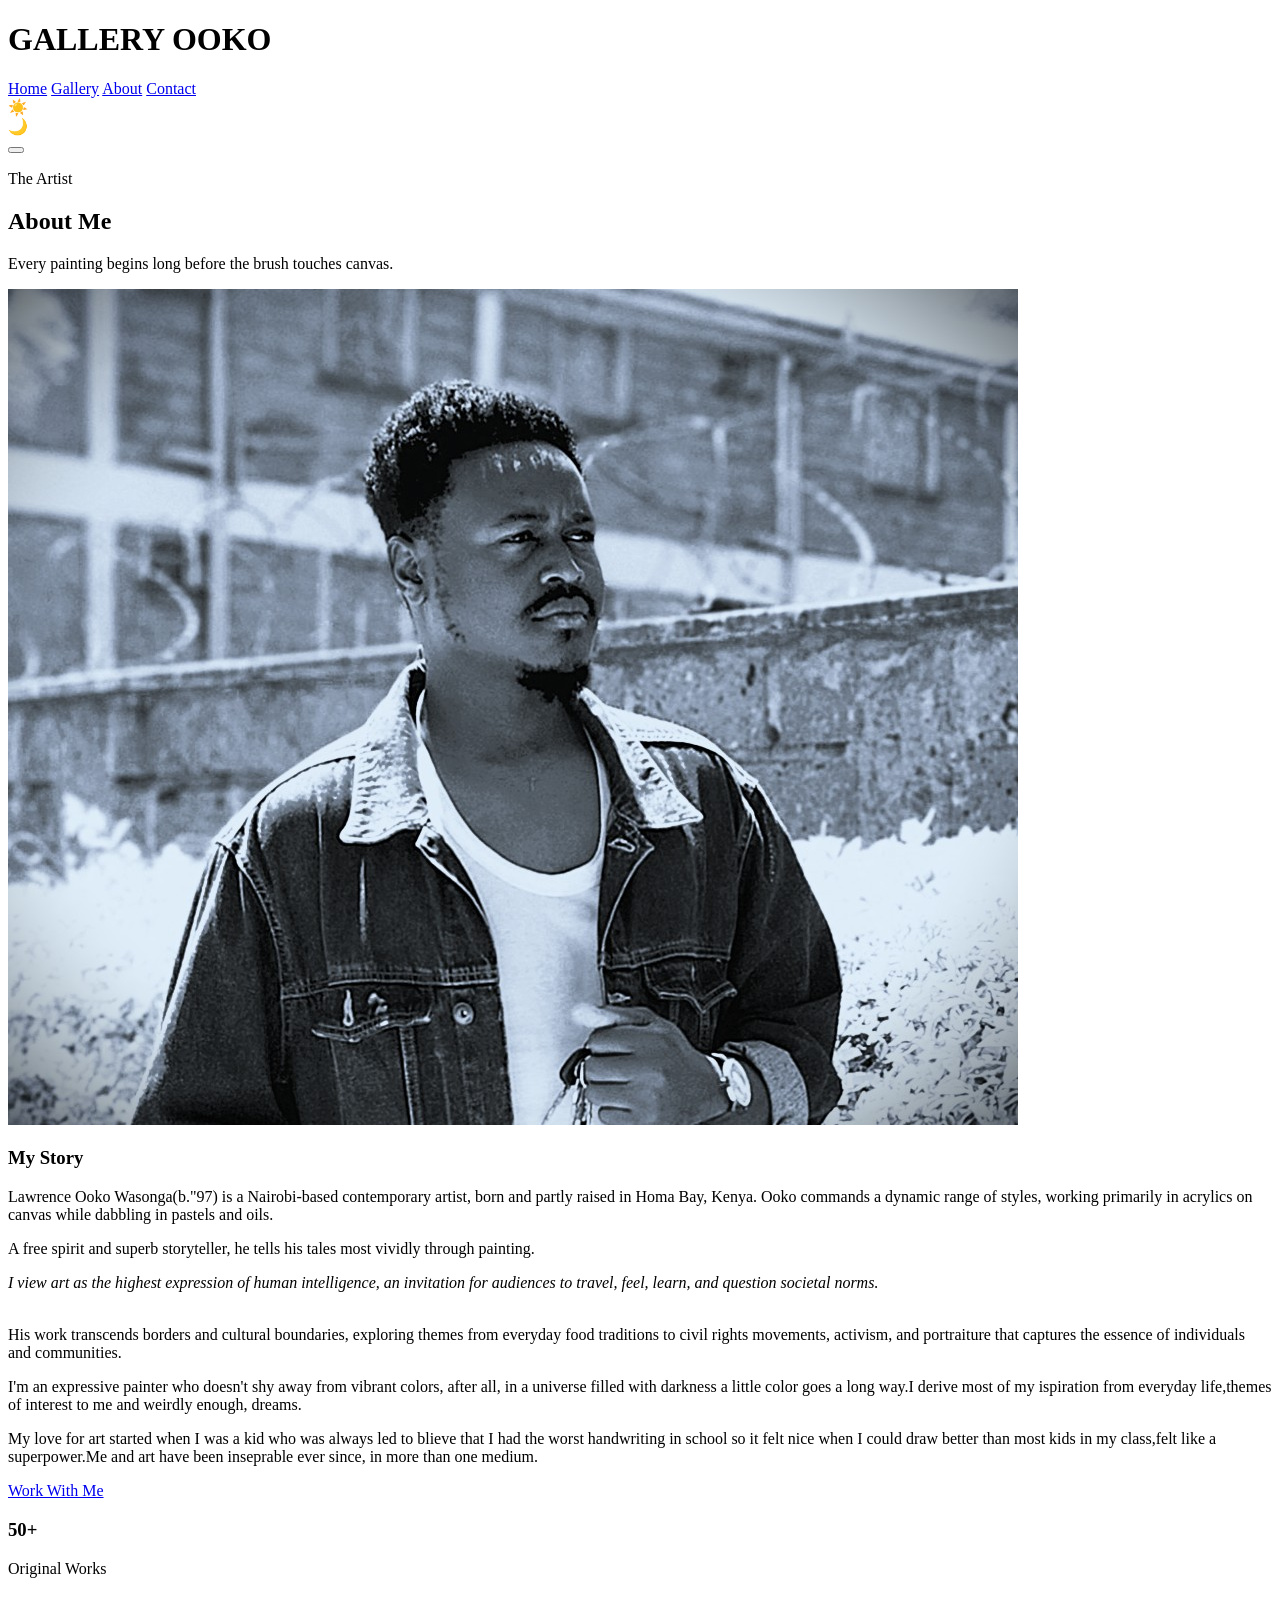
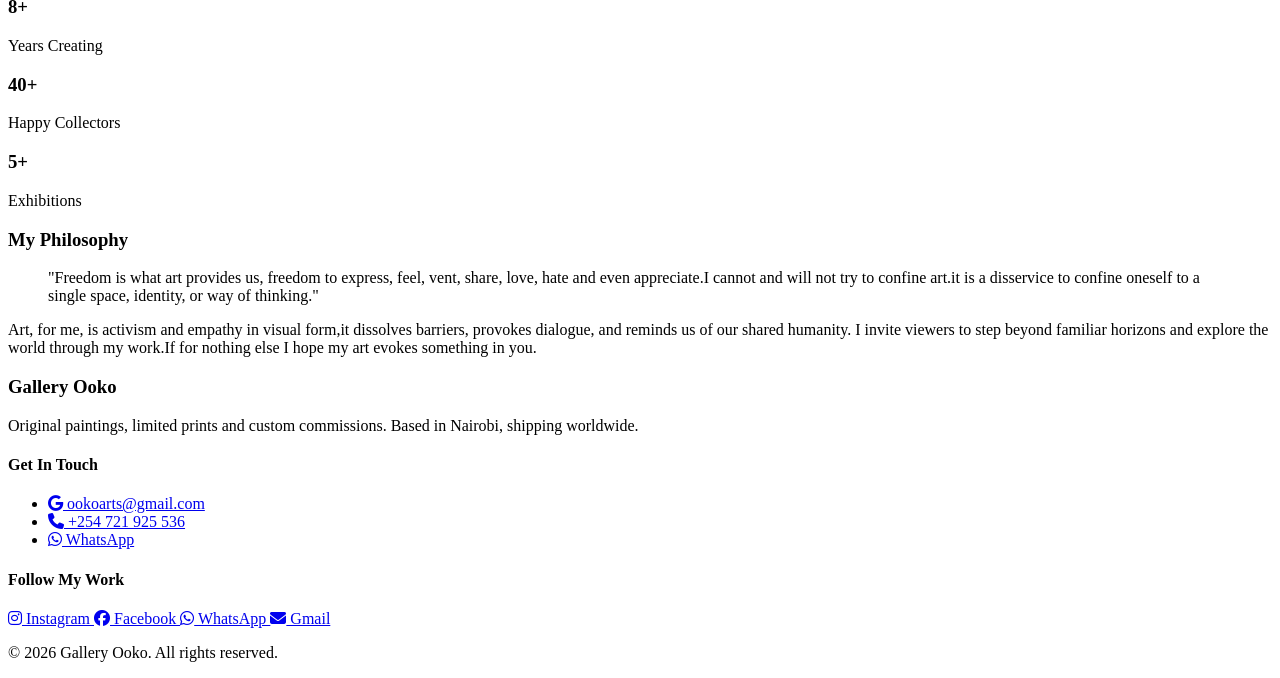
==== about.html @ c34b799c "Deep seo optimization" ====
<!DOCTYPE html>
<html lang="en">
  <head>
  <meta charset="UTF-8" />
  <meta name="viewport" content="width=device-width, initial-scale=1.0" />
  <meta name="author" content="Ooko Lawrence" />
  <meta name="keywords" content="Kenyan visual artist, Lawrence Ooko, African contemporary artist, Nairobi painter, about the artist, Kenyan art story" />
  <meta name="google-site-verification: googlea18c19828e655c7b.html" />
  <title>About the Artist | Lawrence Ooko | Kenyan Visual Artist Nairobi</title>
  <meta name="description" content="Meet the artist behind Gallery Ooko — a Nairobi based visual artist and painter creating contemporary African art. Discover the story, the inspiration and the craft." />  <meta property="og:title" content="About | Ooko Lawrence Visual Artist" />
  <meta property="og:description" content="The story behind the artist and the work." />
  <meta property="og:image" content="images/artist.webp" />
  <meta property="og:url" content="https://galleryooko.co.ke/about.html" />
  <link rel="stylesheet" href="https://cdnjs.cloudflare.com/ajax/libs/font-awesome/6.5.0/css/all.min.css" />
  <link rel="stylesheet" href="css/style.css" />
</head>
  <body>

   <header>
  <h1>GALLERY OOKO</h1>
  <nav>
    <a href="index.html">Home</a>
    <a href="gallery.html">Gallery</a>
    <a href="about.html">About</a>
    <a href="contact.html">Contact</a>
  </nav>
  <div class="header-controls">
    <div class="theme-toggle" id="themeToggle">
  <span class="toggle-icon">☀️</span>
  <div class="toggle-track">
    <div class="toggle-thumb"></div>
  </div>
  <span class="toggle-icon">🌙</span>
</div>
  <button class="hamburger" id="hamburger">
    <span></span>
    <span></span>
    <span></span>
  </button>
  </div>
</header>
<main>

  <!-- PAGE HERO -->
  <section class="page-hero">
    <p class="hero-subtitle">The Artist</p>
    <h2 class="page-title">About Me</h2>
    <p class="page-desc">Every painting begins long before the brush touches canvas.</p>
  </section>

  <!-- ABOUT SECTION -->
  <section class="about-section">

    <div class="about-image animate-on-scroll">
      <img src="images/artist.jpg" alt="Portrait of the Artist" />
    </div>

    <div class="about-text animate-on-scroll">
      <h3>My Story</h3>
      <p>Lawrence Ooko Wasonga(b."97) is a Nairobi-based contemporary artist, born and partly raised in Homa Bay, Kenya. Ooko commands a dynamic range of styles, working primarily in acrylics on canvas while dabbling in pastels and oils.<p><italics> A free spirit and superb storyteller, he tells his tales most vividly through painting.</italics></p>
<em>I view art as the highest expression of human intelligence, an invitation for audiences to travel, feel, learn, and question societal norms.</em> <P><br>His work transcends borders and cultural boundaries, exploring themes from everyday food traditions to civil rights movements, activism, and portraiture that captures the essence of individuals and communities.
</p>
      <p>I'm an expressive painter who doesn't shy away from vibrant colors, after all, in a universe filled with darkness a little color goes a long way.I derive most of my ispiration from everyday life,themes of interest to me and weirdly enough, dreams. </p>My love for art started when I was a kid who was always led to blieve that  I had the worst handwriting in school so it felt nice when I could draw better than most kids in my class,felt like a superpower.Me and art have been inseprable ever since, in more than one medium.</p></p>
      <a href="contact.html" class="btn-primary">Work With Me</a>
    </div>

  </section>

  <!-- STATS STRIP -->
  <section class="stats-strip">
    <div class="stat-item animate-on-scroll">
      <h3>50+</h3>
      <p>Original Works</p>
    </div>
    <div class="stat-item">
      <h3>8+</h3>
      <p>Years Creating</p>
    </div>
    <div class="stat-item">
      <h3>40+</h3>
      <p>Happy Collectors</p>
    </div>
    <div class="stat-item">
      <h3>5+</h3>
      <p>Exhibitions</p>
    </div>
  </section>

  <!-- PHILOSOPHY SECTION -->
  <section class="philosophy">
    <h3>My Philosophy</h3>
    <blockquote>
      "Freedom is what art provides us, freedom to express, feel, vent, share, love, hate and even appreciate.I cannot and will not try to confine art.it is a disservice to confine oneself to a single space, identity, or way of thinking."
    </blockquote>
    <p>Art, for me, is activism and empathy in visual form,it dissolves barriers, provokes dialogue, and reminds us of our shared humanity. I invite viewers to step beyond familiar horizons and explore the world through my work.If for nothing else I hope my art evokes something in you.</p>
  </section>

</main>

<footer>
  <div class="footer-content">

    <div class="footer-brand">
      <h3>Gallery Ooko</h3>
      <p>Original paintings, limited prints and custom commissions. Based in Nairobi, shipping worldwide.</p>
    </div>

    <div class="footer-contact">
      <h4>Get In Touch</h4>
      <ul>
        <li>
          <a href="mailto:ookoarts@gmail.com" class="contact-link">
            <i class="fa-brands fa-google"></i> ookoarts@gmail.com
          </a>
        </li>
        <li>
          <a href="tel:+254721925536" class="contact-link">
            <i class="fa-solid fa-phone"></i> +254 721 925 536
          </a>
        </li>
        <li>
          <a href="https://wa.me/+254721925536" target="_blank" class="contact-link">
            <i class="fa-brands fa-whatsapp"></i> WhatsApp
          </a>
        </li>
      </ul>
    </div>

    <div class="footer-social">
      <h4>Follow My Work</h4>
      <div class="social-links">
        <a href="https://instagram.com/mswati_jnr" target="_blank" class="social-btn instagram">
          <i class="fa-brands fa-instagram"></i> Instagram
        </a>
        <a href="https://facebook.com/lawrence.michael.90" target="_blank" class="social-btn facebook">
          <i class="fa-brands fa-facebook"></i> Facebook
        </a>
        <a href="https://wa.me/+254721925536" target="_blank" class="social-btn whatsapp">
          <i class="fa-brands fa-whatsapp"></i> WhatsApp
        </a>
        <a href="mailto:ookoarts@gmail.com" class="social-btn gmail">
          <i class="fa-solid fa-envelope"></i> Gmail
        </a>
      </div>
    </div>

  </div>

  <div class="footer-bottom">
    <p>&copy; 2026 Gallery Ooko. All rights reserved.</p>
  </div>

</footer>

<script src="js/script.js"></script>
  </body>
</html>
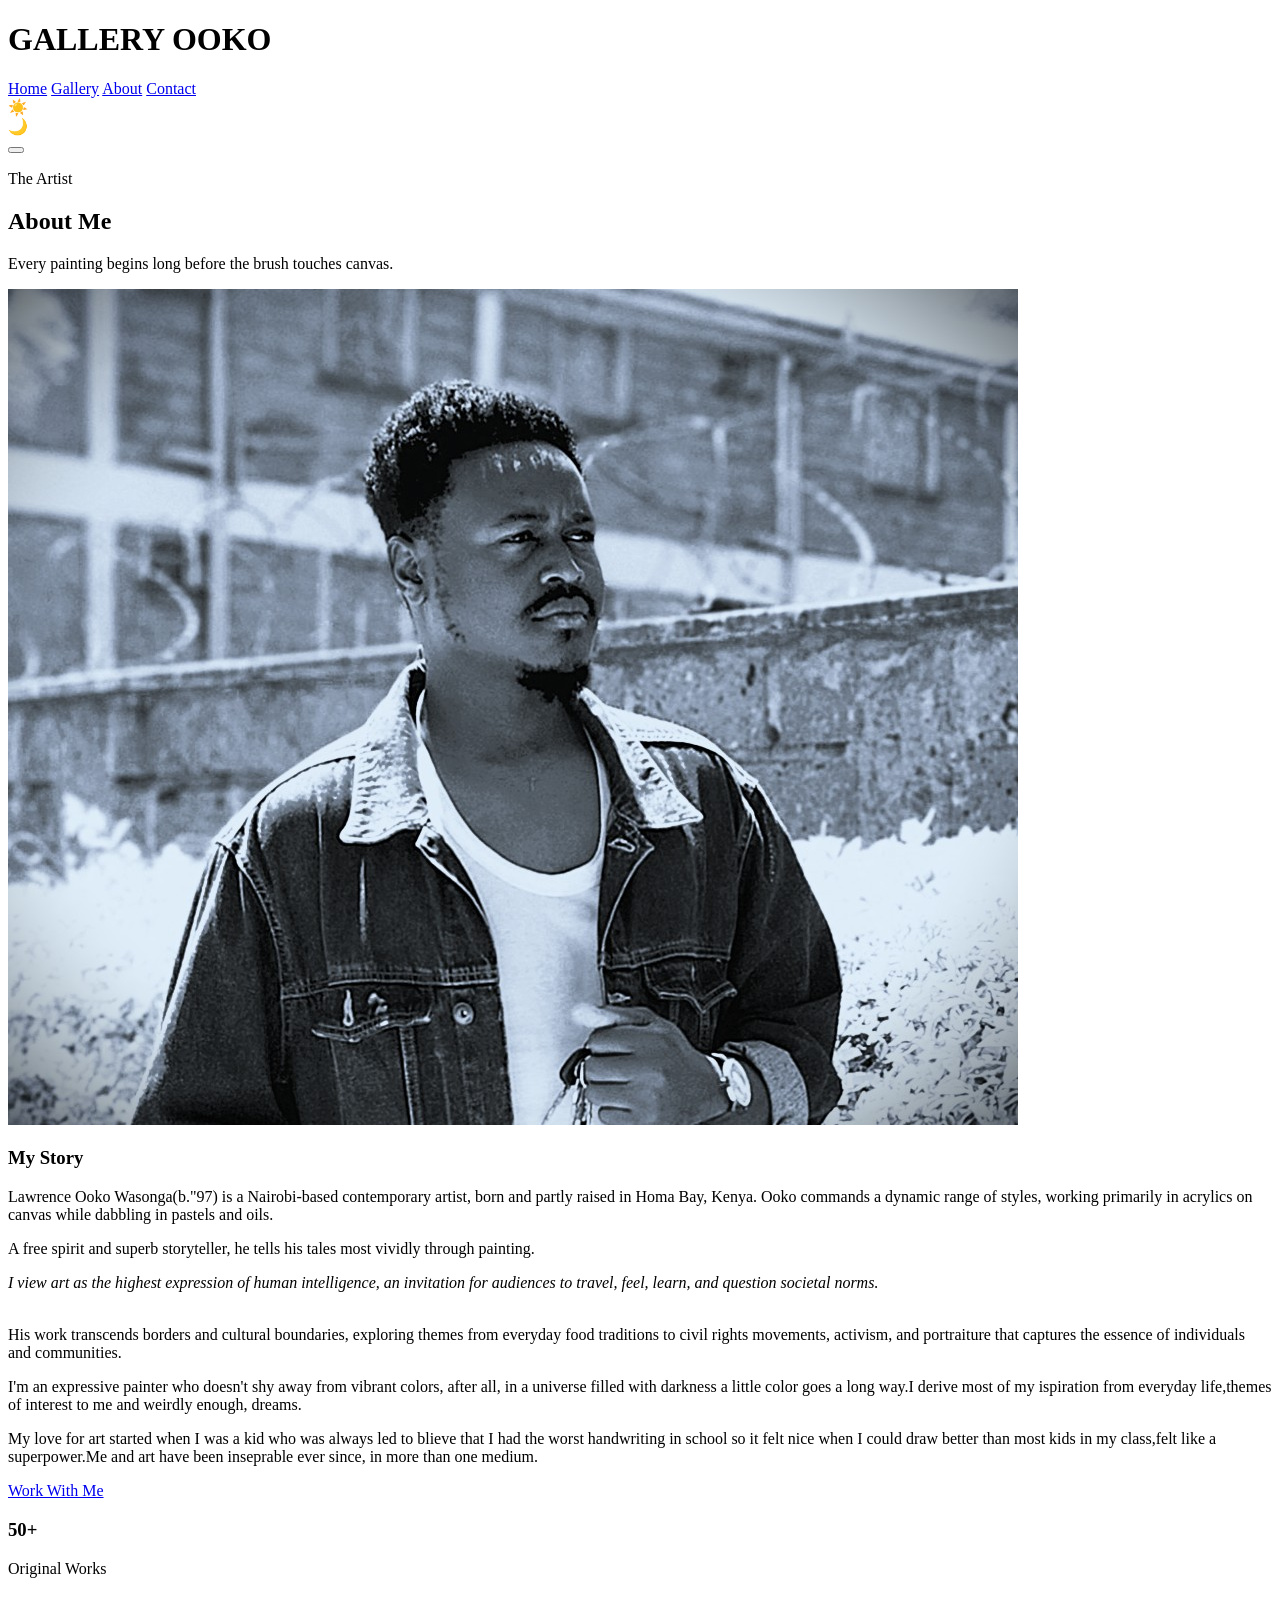
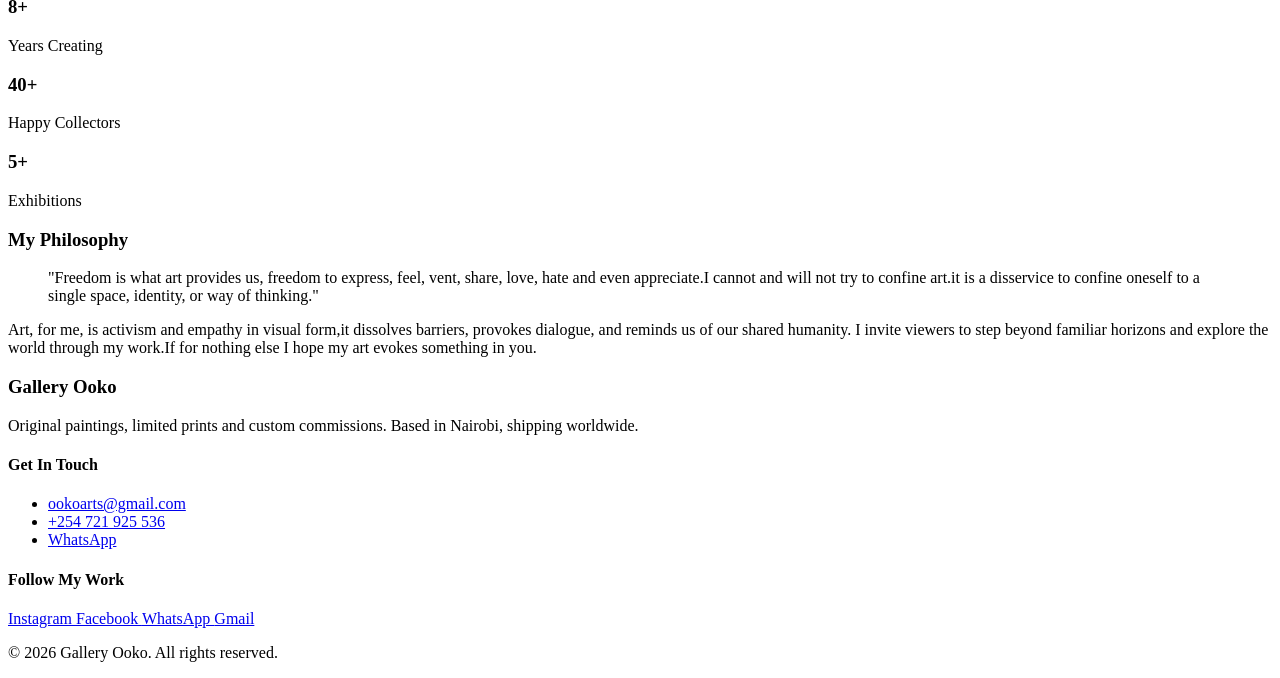
==== commit 4d4e1aa3: "Locaaly sorcing icons" ====
--- a/about.html
+++ b/about.html
@@ -11,8 +11,20 @@
   <meta property="og:description" content="The story behind the artist and the work." />
   <meta property="og:image" content="images/artist.webp" />
   <meta property="og:url" content="https://galleryooko.co.ke/about.html" />
-  <link rel="stylesheet" href="https://cdnjs.cloudflare.com/ajax/libs/font-awesome/6.5.0/css/all.min.css" />
   <link rel="stylesheet" href="css/style.css" />
+  <link rel="stylesheet" href="/css/all.min.css" />
+
+  <!-- Google Analytics -->
+</script>
+<!-- Google tag (gtag.js) -->
+<script async src="https://www.googletagmanager.com/gtag/js?id=G-SZP5X33SRS"></script>
+<script>
+  window.dataLayer = window.dataLayer || [];
+  function gtag(){dataLayer.push(arguments);}
+  gtag('js', new Date());
+
+  gtag('config', 'G-SZP5X33SRS');
+</script>
 </head>
   <body>
 
@@ -152,6 +164,6 @@
 
 </footer>
 
-<script src="js/script.js"></script>
+<script src="js/script.js" defer></script>
   </body>
 </html>
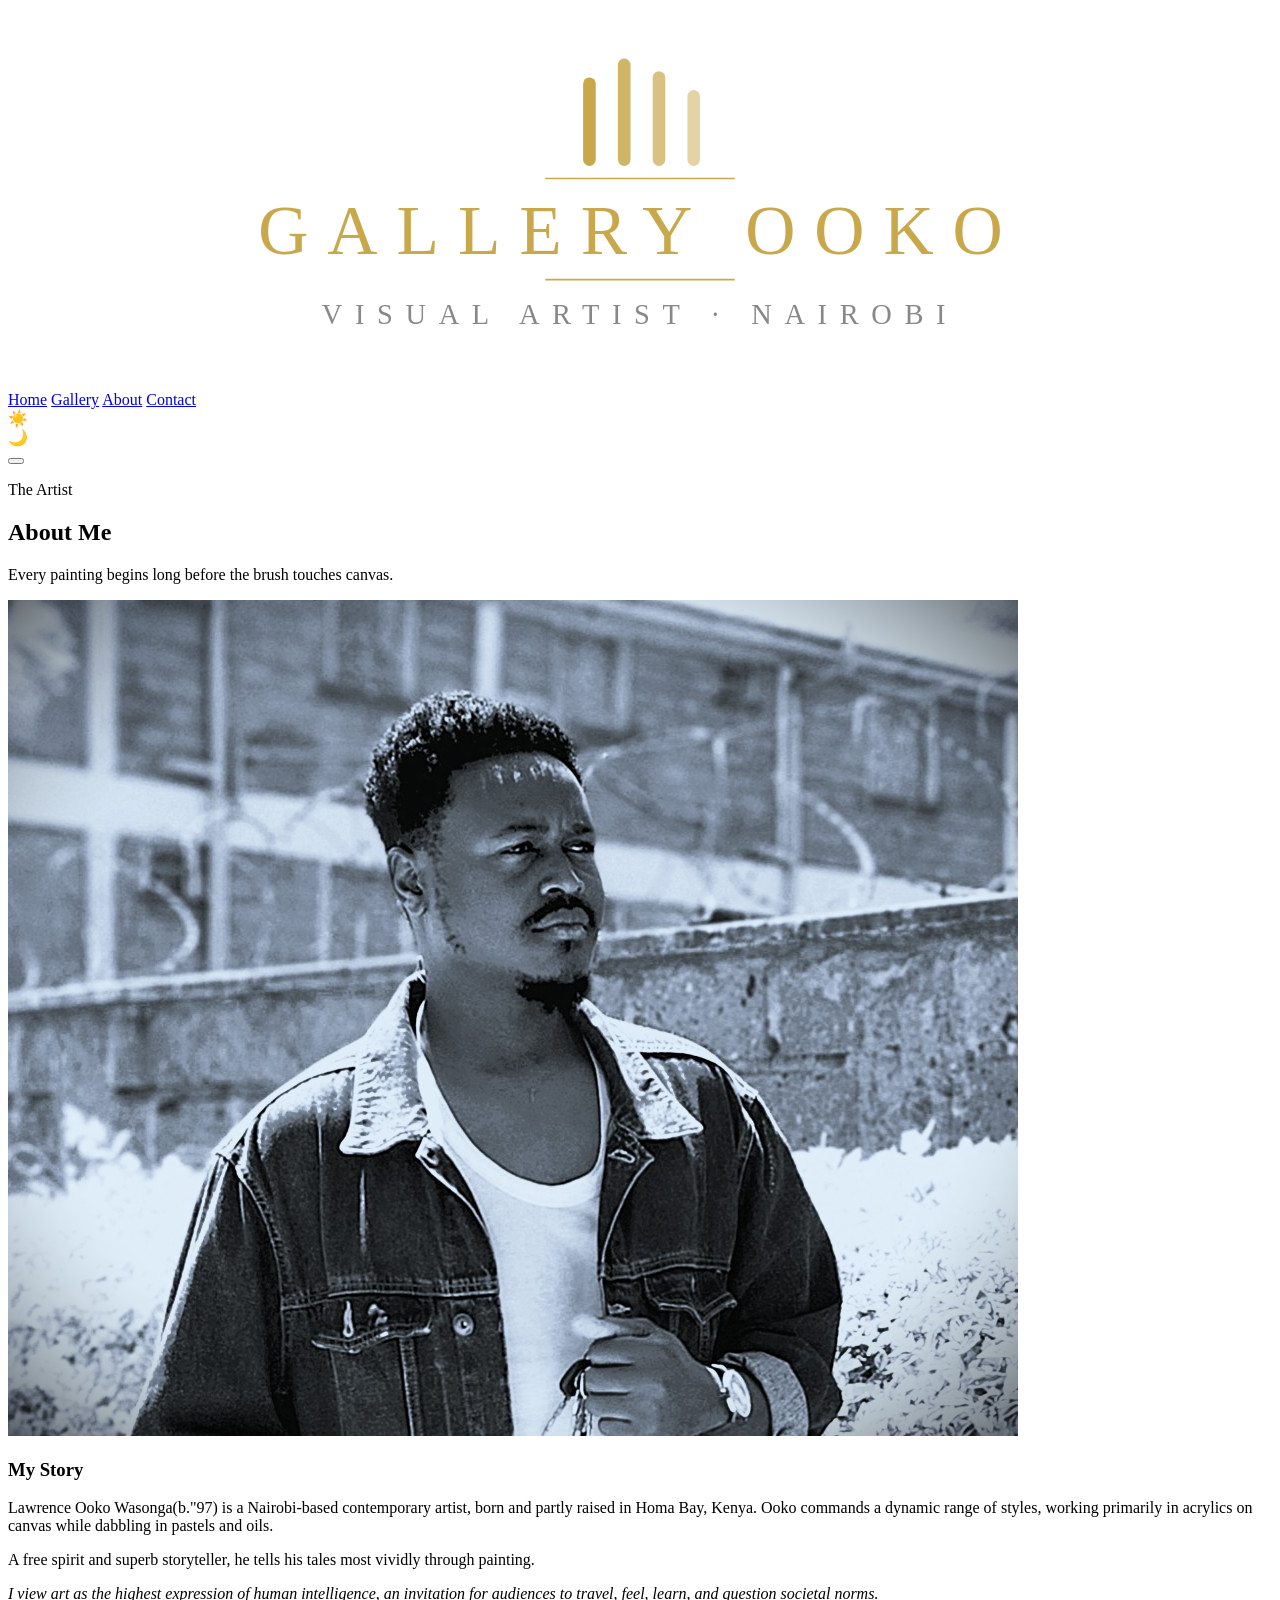
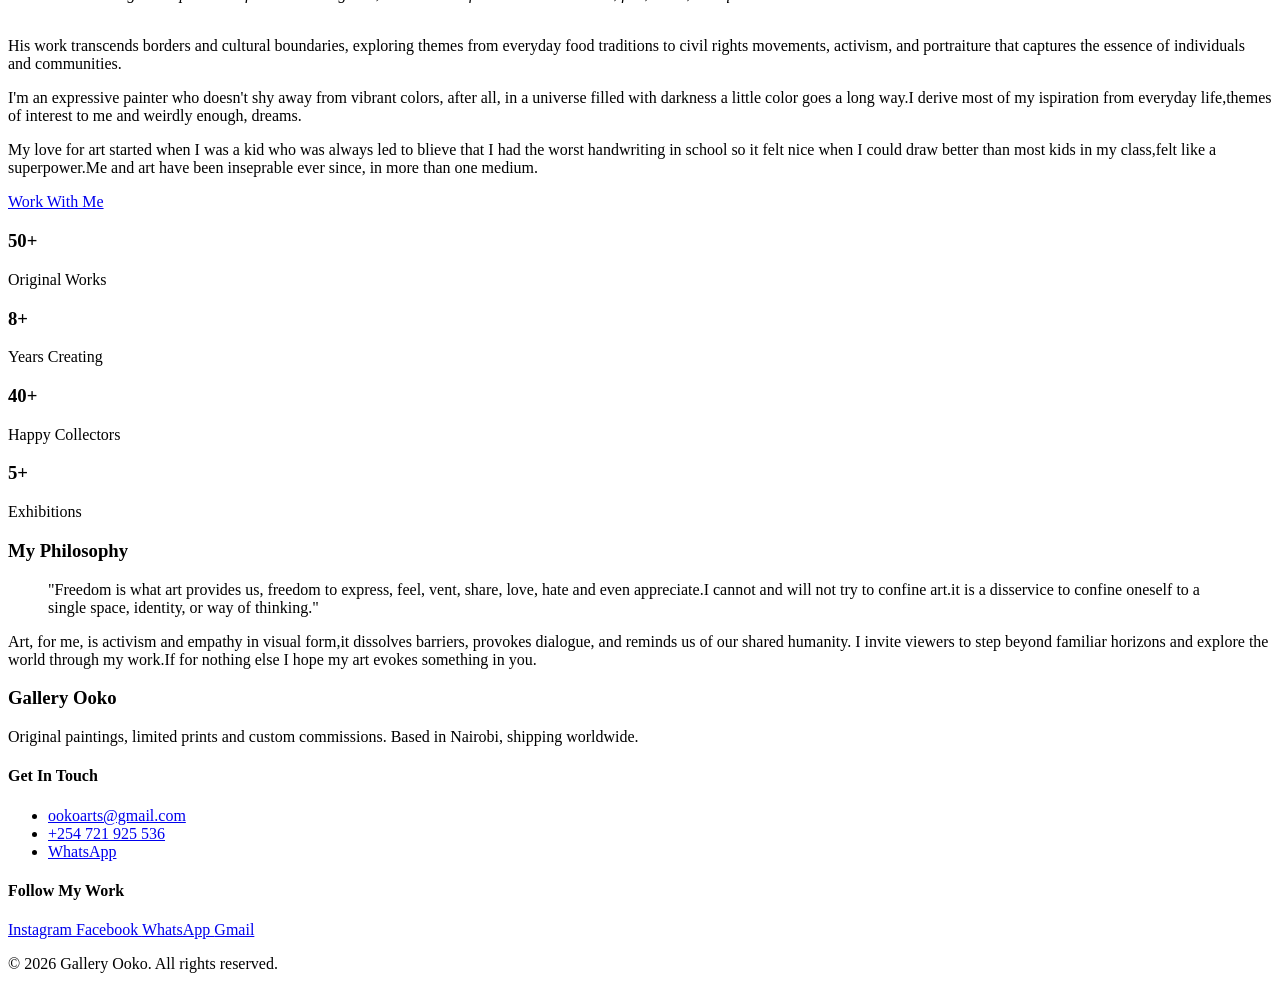
==== commit ef067726: "logo trial" ====
--- a/about.html
+++ b/about.html
@@ -1,6 +1,7 @@
 <!DOCTYPE html>
 <html lang="en">
   <head>
+  <link rel="canonical" href="https://galleryooko.co.ke/about.html" />
   <meta charset="UTF-8" />
   <meta name="viewport" content="width=device-width, initial-scale=1.0" />
   <meta name="author" content="Ooko Lawrence" />
@@ -13,7 +14,10 @@
   <meta property="og:url" content="https://galleryooko.co.ke/about.html" />
   <link rel="stylesheet" href="css/style.css" />
   <link rel="stylesheet" href="/css/all.min.css" />
-
+<link rel="apple-touch-icon" sizes="180x180" href="/apple-touch-icon.png" />
+<link rel="icon" type="image/png" sizes="32x32" href="/favicon-32x32.png" />
+<link rel="icon" type="image/png" sizes="16x16" href="/favicon-16x16.png" />
+<link rel="manifest" href="/site.webmanifest" />
   <!-- Google Analytics -->
 </script>
 <!-- Google tag (gtag.js) -->
@@ -29,7 +33,9 @@
   <body>
 
    <header>
-  <h1>GALLERY OOKO</h1>
+  <a href="index.html" class="logo-link">
+  <img src="images/loogo.svg" alt="Gallery Ooko Logo" class="site-logo" />
+</a>
   <nav>
     <a href="index.html">Home</a>
     <a href="gallery.html">Gallery</a>
